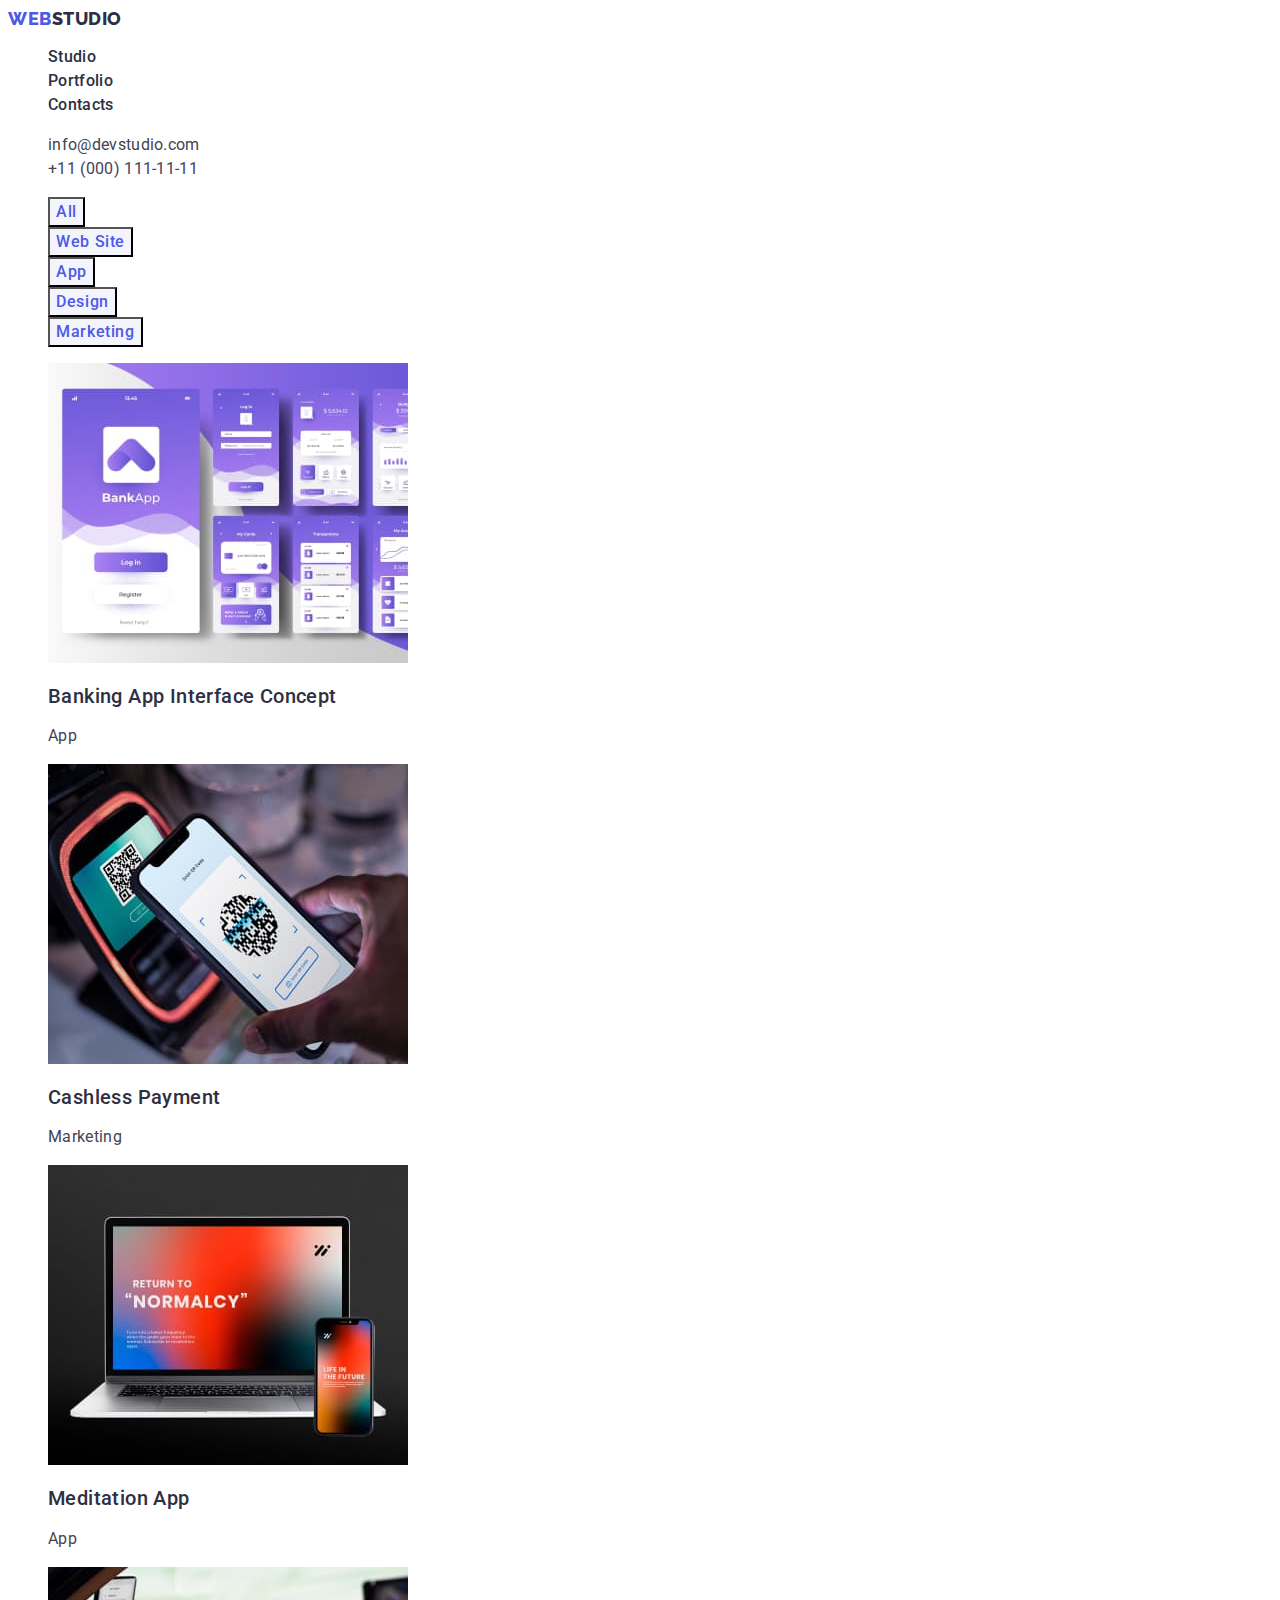
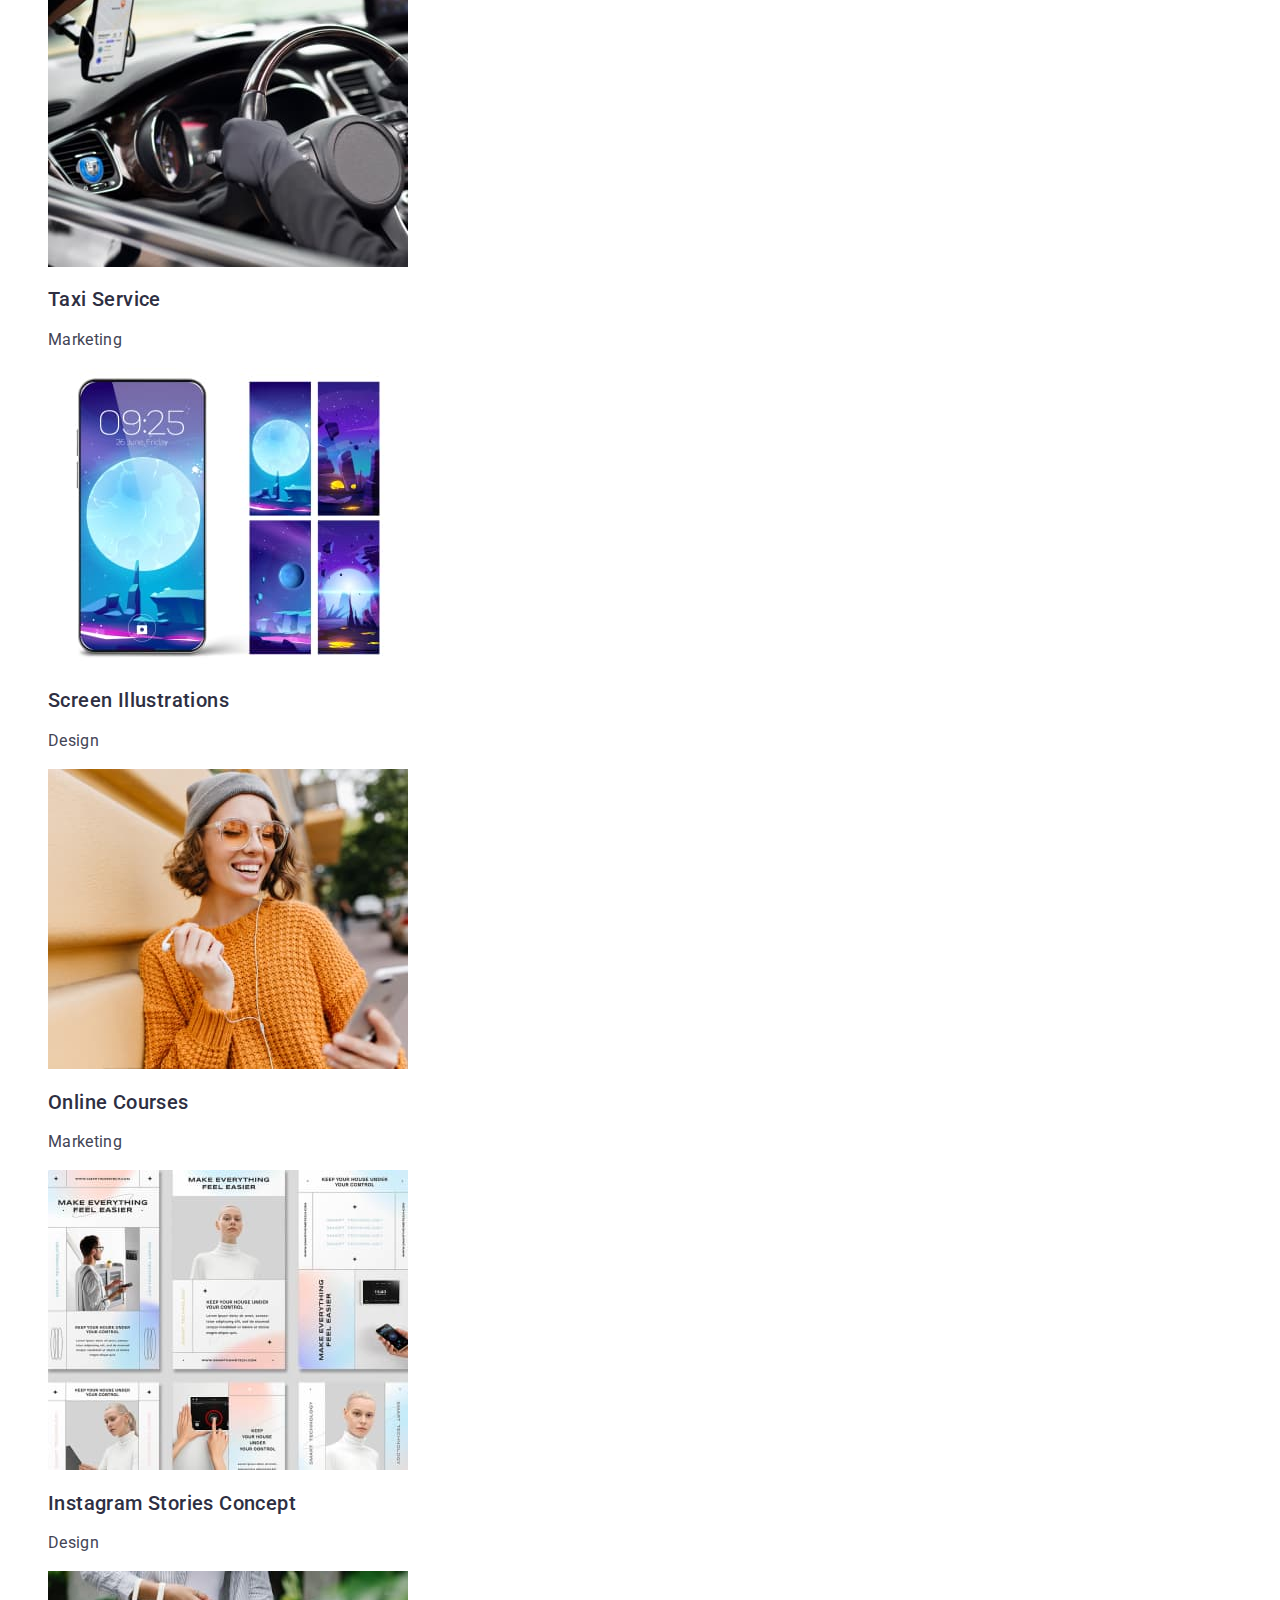
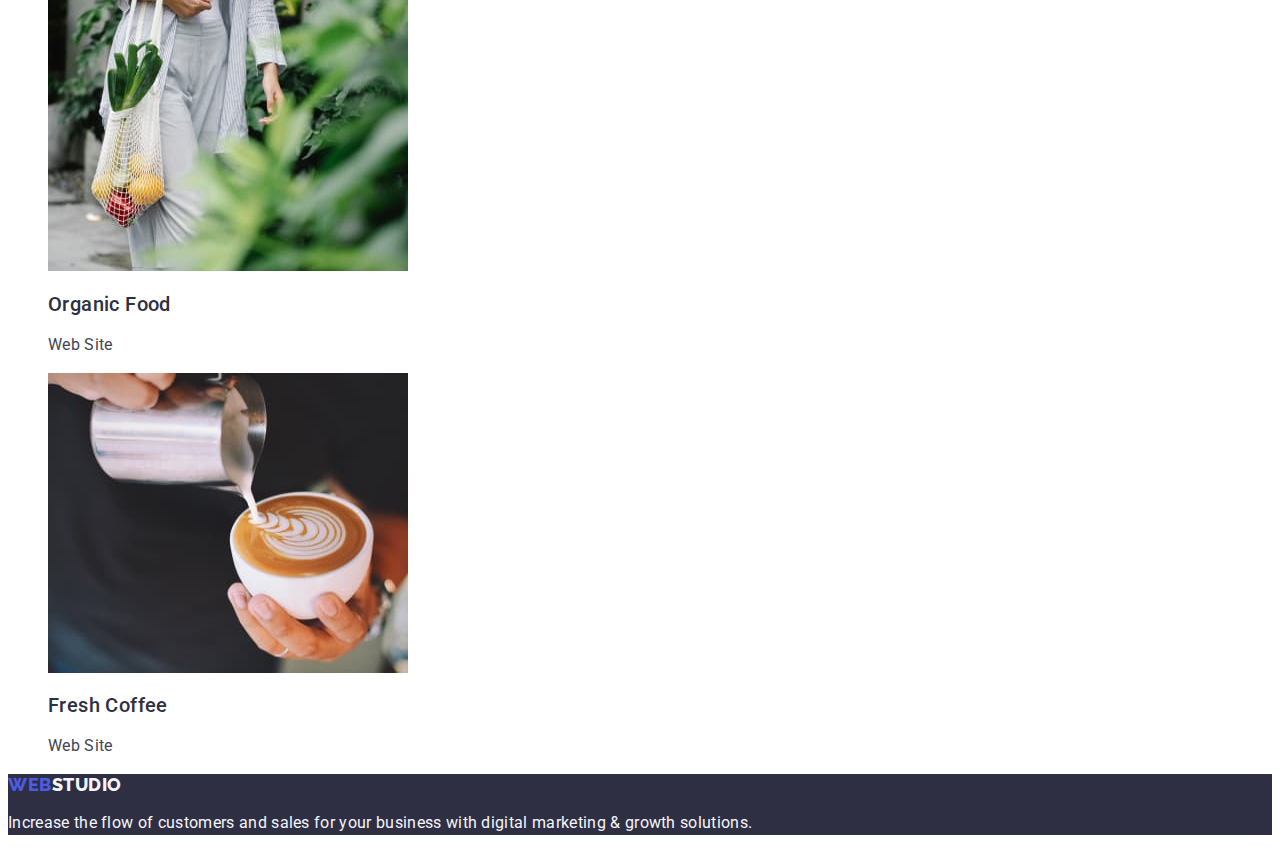
==== portfolio.html @ 8876ca2d "Initial commit" ====
<!DOCTYPE html>
<html lang="en">
  <head>
    <meta charset="UTF-8" />
    <meta http-equiv="X-UA-Compatible" content="IE=edge" />
    <meta name="viewport" content="width=device-width, initial-scale=1.0" />
    <title>Webstudio</title>
    <link rel="preconnect" href="https://fonts.googleapis.com" />
    <link rel="preconnect" href="https://fonts.gstatic.com" crossorigin />
    <link
      href="https://fonts.googleapis.com/css2?family=Raleway:wght@800&family=Roboto:wght@400;500;700;900&display=swap"
      rel="stylesheet"
    />
    <link rel="stylesheet" href="./css/styles.css" />
  </head>
  <body>
    <!-- Top line -->
    <header class="page-header">
      <nav class="navigation">
        <a class="logo link" href="./index.html"
          >Web<span class="logo-top">Studio</span></a
        >
        <ul class="menu list">
          <li class="menu-item">
            <a class="menu-link link" href="./index.html">Studio</a>
          </li>
          <li class="menu-item">
            <a class="menu-link link" href="./portfolio.html">Portfolio</a>
          </li>
          <li class="menu-item">
            <a class="menu-link link" href="">Contacts</a>
          </li>
        </ul>
      </nav>
      <address class="contact-info">
        <ul class="contact-list list">
          <li class="contact-list-item">
            <a class="contact-details link" href="mailto:info@devstudio.com"
              >info@devstudio.com</a
            >
          </li>
          <li class="contact-list-item">
            <a class="contact-details link" href="tel:+110001111111"
              >+11 (000) 111-11-11</a
            >
          </li>
        </ul>
      </address>
    </header>
    <main>
      <!-- Our projects -->
      <section class="projects">
        <h1 hidden>Our recent projects</h1>
        <!-- Filters -->
        <ul class="filters list">
          <li class="filters-item">
            <button class="filters-btn" type="button">All</button>
          </li>
          <li class="filters-item">
            <button class="filters-btn" type="button">Web Site</button>
          </li>
          <li class="filters-item">
            <button class="filters-btn" type="button">App</button>
          </li>
          <li class="filters-item">
            <button class="filters-btn" type="button">Design</button>
          </li>
          <li class="filters-item">
            <button class="filters-btn" type="button">Marketing</button>
          </li>
        </ul>
        <ul class="projects-list list">
          <li class="projects-list-item">
            <a class="projects-link link" href="">
              <img
                class="projects-img"
                src="./images/portfolio/img-8.jpg"
                alt="Online banking"
                width="360"
                height="300"
              />
              <h2 class="subtitle">Banking App Interface Concept</h2>
              <p class="text">App</p>
            </a>
          </li>
          <li class="projects-list-item">
            <a class="projects-link link" href=""
              ><img
                class="projects-img"
                src="./images/portfolio/img-7.jpg"
                alt="QR payment"
                width="360"
                height="300"
              />
              <h2 class="subtitle">Cashless Payment</h2>
              <p class="text">Marketing</p>
            </a>
          </li>
          <li class="projects-list-item">
            <a class="projects-link link" href=""
              ><img
                class="projects-img"
                src="./images/portfolio/img-6.jpg"
                alt="Laptop and phone"
                width="360"
                height="300"
              />
              <h2 class="subtitle">Meditation App</h2>
              <p class="text">App</p>
            </a>
          </li>
          <li class="projects-list-item">
            <a class="projects-link link" href="">
              <img
                class="projects-img"
                src="./images/portfolio/img-5.jpg"
                alt="Car interior"
                width="360"
                height="300"
              />
              <h2 class="subtitle">Taxi Service</h2>
              <p class="text">Marketing</p>
            </a>
          </li>
          <li class="projects-list-item">
            <a class="projects-link link" href=""
              ><img
                class="projects-img"
                src="./images/portfolio/img-4.jpg"
                alt="Phone with screensavers"
                width="360"
                height="300"
              />
              <h2 class="subtitle">Screen Illustrations</h2>
              <p class="text">Design</p>
            </a>
          </li>
          <li class="projects-list-item">
            <a class="projects-link link" href=""
              ><img
                class="projects-img"
                src="./images/portfolio/img-3.jpg"
                alt="Lucky girl with a phone"
                width="360"
                height="300"
              />
              <h2 class="subtitle">Online Courses</h2>
              <p class="text">Marketing</p>
            </a>
          </li>
          <li class="projects-list-item">
            <a class="projects-link link" href=""
              ><img
                class="projects-img"
                src="./images/portfolio/img-2.jpg"
                alt="Options for social media posts"
                width="360"
                height="300"
              />
              <h2 class="subtitle">Instagram Stories Concept</h2>
              <p class="text">Design</p>
            </a>
          </li>
          <li class="projects-list-item">
            <a class="projects-link link" href=""
              ><img
                class="projects-img"
                src="./images/portfolio/img-1.jpg"
                alt="Girl with a fruit basket"
                width="360"
                height="300"
              />
              <h2 class="subtitle">Organic Food</h2>
              <p class="text">Web Site</p>
            </a>
          </li>
          <li class="projects-list-item">
            <a class="projects-link link" href=""
              ><img
                class="projects-img"
                src="./images/portfolio/img.jpg"
                alt="Coffee cup"
                width="360"
                height="300"
              />
              <h2 class="subtitle">Fresh Coffee</h2>
              <p class="text">Web Site</p>
            </a>
          </li>
        </ul>
      </section>
    </main>

    <!-- Footer -->
    <footer class="footer">
      <a class="logo link" href="./index.html"
        >Web<span class="logo-bottom">Studio</span></a
      >
      <p class="text footer-text">
        Increase the flow of customers and sales for your business with digital
        marketing & growth solutions.
      </p>
    </footer>
  </body>
</html>
---- css/styles.css ----
/* Цвета */
/* основной цвет текста #434455 */
/* вторичный цвет текса #2E2F42 */
/* акцент   #4D5AE5 */
/* вторичный акцент #404BBF */
/* белый основной #F4F4FD */
/* белый вторичный #FFFFFF */
/* цвет фона страницы основной #FFFFFF */
/* цвет фона страницы вторичный #F4F4FD */

:root{

    /* ===Font=== */
 --primary-font: 'Roboto', sans-serif;
 --secondary-font: 'Raleway', sans-serif;
    /* ===Color=== */
 --primary-text-color: #434455;
 --secondary-text-color: #2E2F42;
 --primary-accent-color: #4D5AE5;
 --secondary-accent-color: #404BBF;
 --primary-white-color: #F4F4FD;
 --secondary-white-color: #FFFFFF;
 --primary-bgc: #FFFFFF;
 --secondary-bgc: #F4F4FD;
 --hero-bgc: #2E2F42;

} 


    /* ================= Resetting styles =================== */

.list{
    list-style: none;
}

.link{
    text-decoration: none;
}
    /* =================/Resetting styles==================== */


    /* =================== COMPONENTS ======================= */

.logo{
    font-family: var(--secondary-font);
    text-transform: uppercase;
    font-weight: 800;
    font-size: 18px;
    line-height: 1.17;
    letter-spacing: 0.03em;
    color: var(--primary-accent-color);
    }

.heading{
    font-size: 36px;
    line-height: 1.11;
    text-align: center;
    letter-spacing: 0.02em;
    text-transform: capitalize;
    color: var(--secondary-text-color);
}

.subtitle{
    font-weight: 500;
    font-size: 20px;
    line-height: 1.2;
    letter-spacing: 0.02em;
    color: var(--secondary-text-color);
}

.text{
    font-size: 16px;
    line-height: 1.5;
    letter-spacing: 0.02em;
}   
    
    /* =================== /COMPONENTS ======================== */

body{
    font-family: var(--primary-font);
    background-color: var(--primary-bgc);
    color: var(--primary-text-color);
}

                                                 /**
                                                   |============================
                                                   | Main-page
                                                   |============================
                                                 */

    /* ===================== Top line ======================== */

.logo-top{
    color: var(--secondary-text-color);
}

.menu-link{
    font-weight: 500;
    font-size: 16px;
    line-height: 1.5;
    letter-spacing: 0.02em;
    color: var(--secondary-text-color);
}

.menu-link:hover, 
.menu-link:focus{
    color: var(--secondary-accent-color);
}

.contact-info{
    font-style:normal;
}

.contact-details{
    font-size: 16px;
    line-height: 1.5;
    letter-spacing: 0.02em;
    color: var(--primary-text-color);
}

.contact-details:hover,
.contact-details:focus{
    color:var(--secondary-accent-color);
}


    /* ================== /Top line ====================== */

    /* ====================== Hero ======================= */

 .hero{
    background-color: var(--hero-bgc);
 }

 .hero-title{
    font-size: 56px;
    line-height: 1.07;
    text-align: center;
    letter-spacing: 0.02em;
    color: var(--secondary-white-color);

 }

 .hero-btn{
    font-family: inherit;
    font-weight: 500;
    font-size: 16px;
    line-height: 1.5;
    letter-spacing: 0.04em;
    color: var(--secondary-white-color);
    background-color: var(--primary-accent-color);
    cursor: pointer;
 }

 .hero-btn:hover,
 .hero-btn:focus{
    background-color: var(--secondary-accent-color);
 }

    /* ===================== /Hero ========================= */


    /* ==================== Studio features ================ */

    /* =================== /Studio features ================ */


    /* =================== Work examples =================== */

    /* ================== /Work examples =================== */


    /* ====================== Team ========================= */

.team{
    background-color: var(--secondary-bgc);
}

.team-item{
    background-color: var(--primary-bgc);
}

.team-title{
    text-align: center;
}

.team-text{
    text-align: center;
}
    /* ====================== Team ======================== */


    /* ================== Footer ========================= */
.footer{
    background-color: var(--secondary-text-color);
    }
    

.logo-bottom{
    color: var(--primary-white-color)
}

.footer-text{
    color: var(--primary-white-color);
}

     /* ================= /Footer ======================= */


                                             /**
                                               |============================
                                               | Portfolio-page
                                               |============================
                                             */


/* ==================== Our projects ================ */
.filters-btn{
    font-family: inherit;
    font-weight: 500;
    font-size: 16px;
    line-height: 1.5;
    letter-spacing: 0.04em;
    color: var(--primary-accent-color);
    background-color: var(--primary-white-color);
    cursor: pointer;
}

.filters-btn:hover,
.filters-btn:focus{
    color: var(--secondary-white-color);
    background-color: var(--secondary-accent-color);
}

.projects-link > .text{
    color: var(--primary-text-color);
}
/* ==================== /Our projects ================ */
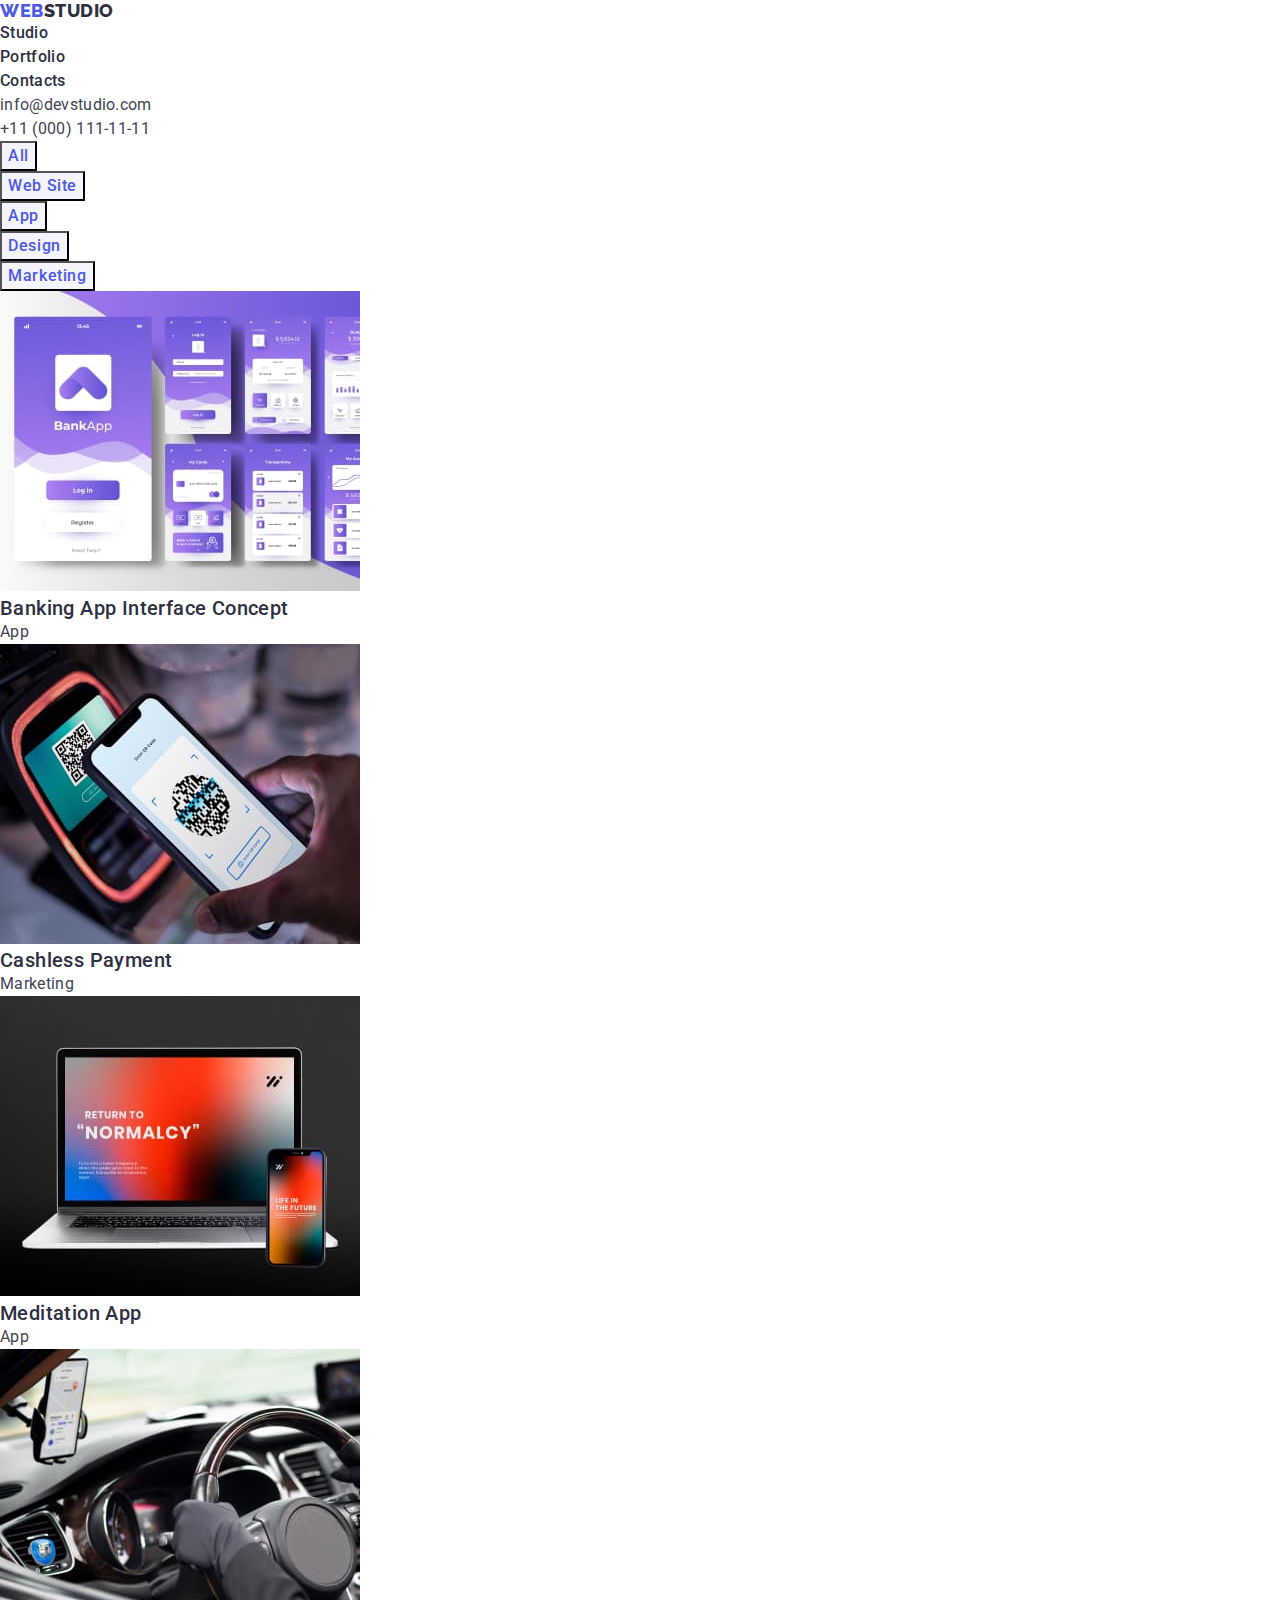
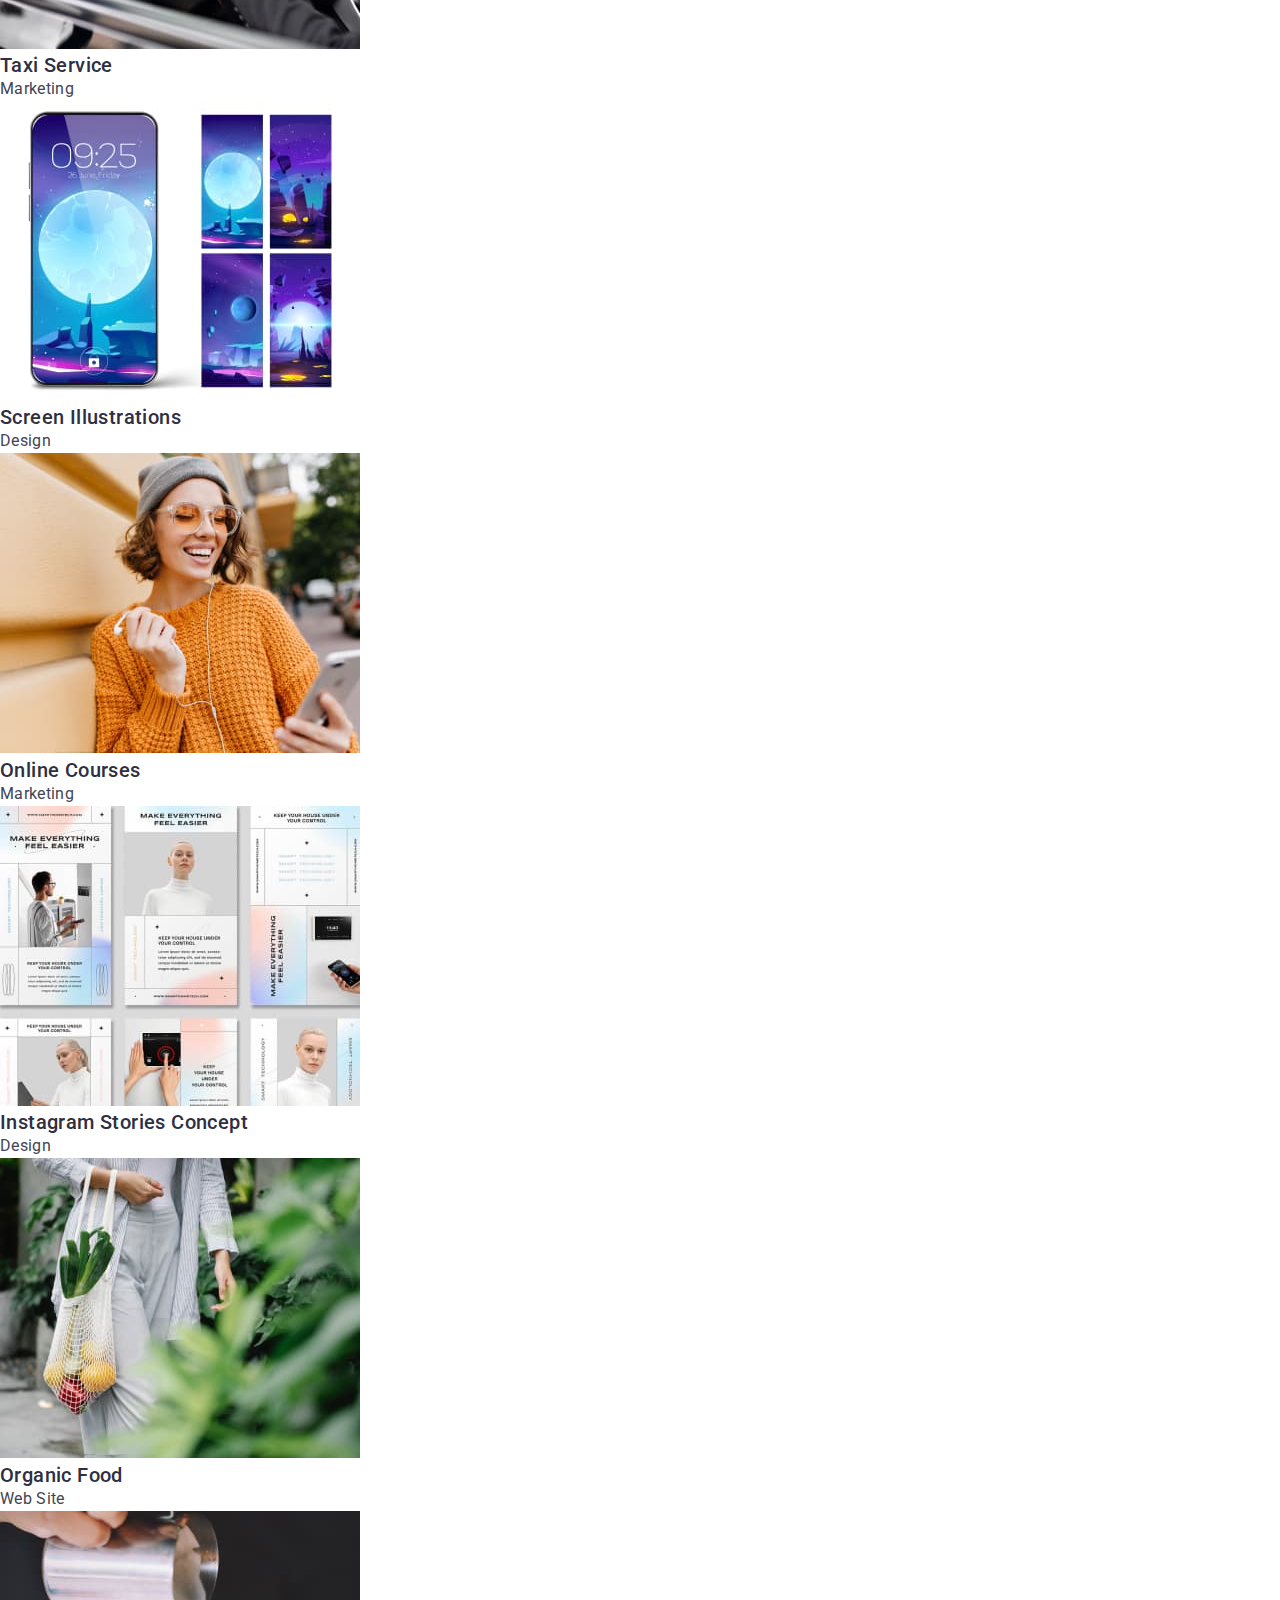
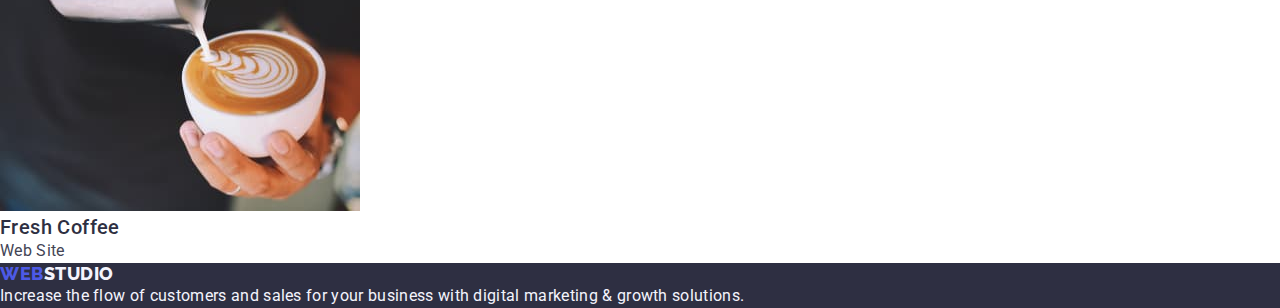
==== commit 3566294d: "Added normalize. reset titles and lists" ====
--- a/portfolio.html
+++ b/portfolio.html
@@ -5,6 +5,10 @@
     <meta http-equiv="X-UA-Compatible" content="IE=edge" />
     <meta name="viewport" content="width=device-width, initial-scale=1.0" />
     <title>Webstudio</title>
+    <link
+      rel="stylesheet"
+      href="https://cdn.jsdelivr.net/npm/modern-normalize@1.1.0/modern-normalize.min.css"
+    />
     <link rel="preconnect" href="https://fonts.googleapis.com" />
     <link rel="preconnect" href="https://fonts.gstatic.com" crossorigin />
     <link
--- a/css/styles.css
+++ b/css/styles.css
@@ -29,6 +29,20 @@
 
     /* ================= Resetting styles =================== */
 
+h1, 
+h2, 
+h3, 
+p{
+    margin-top: 0;
+    margin-bottom: 0;
+}
+
+ul{
+    margin-top: 0;
+    margin-bottom: 0;
+    padding-left: 0;
+}
+
 .list{
     list-style: none;
 }
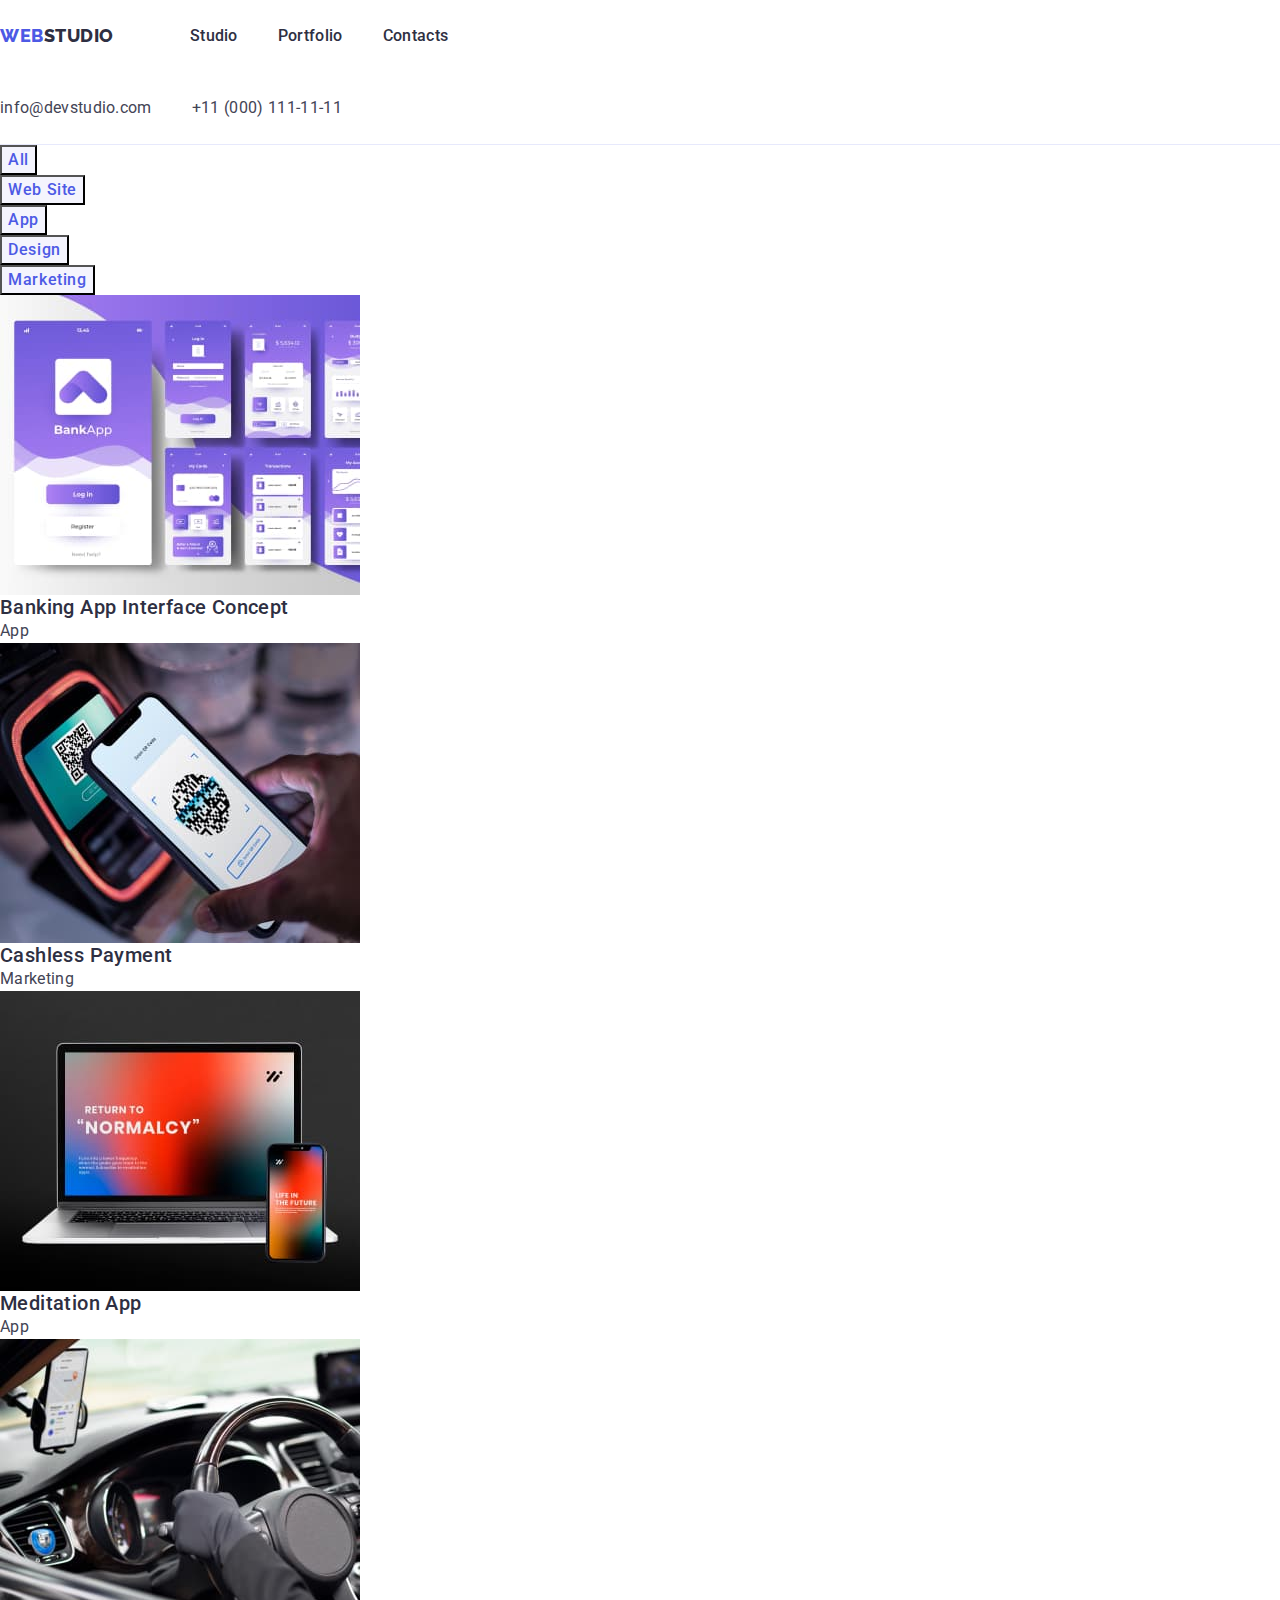
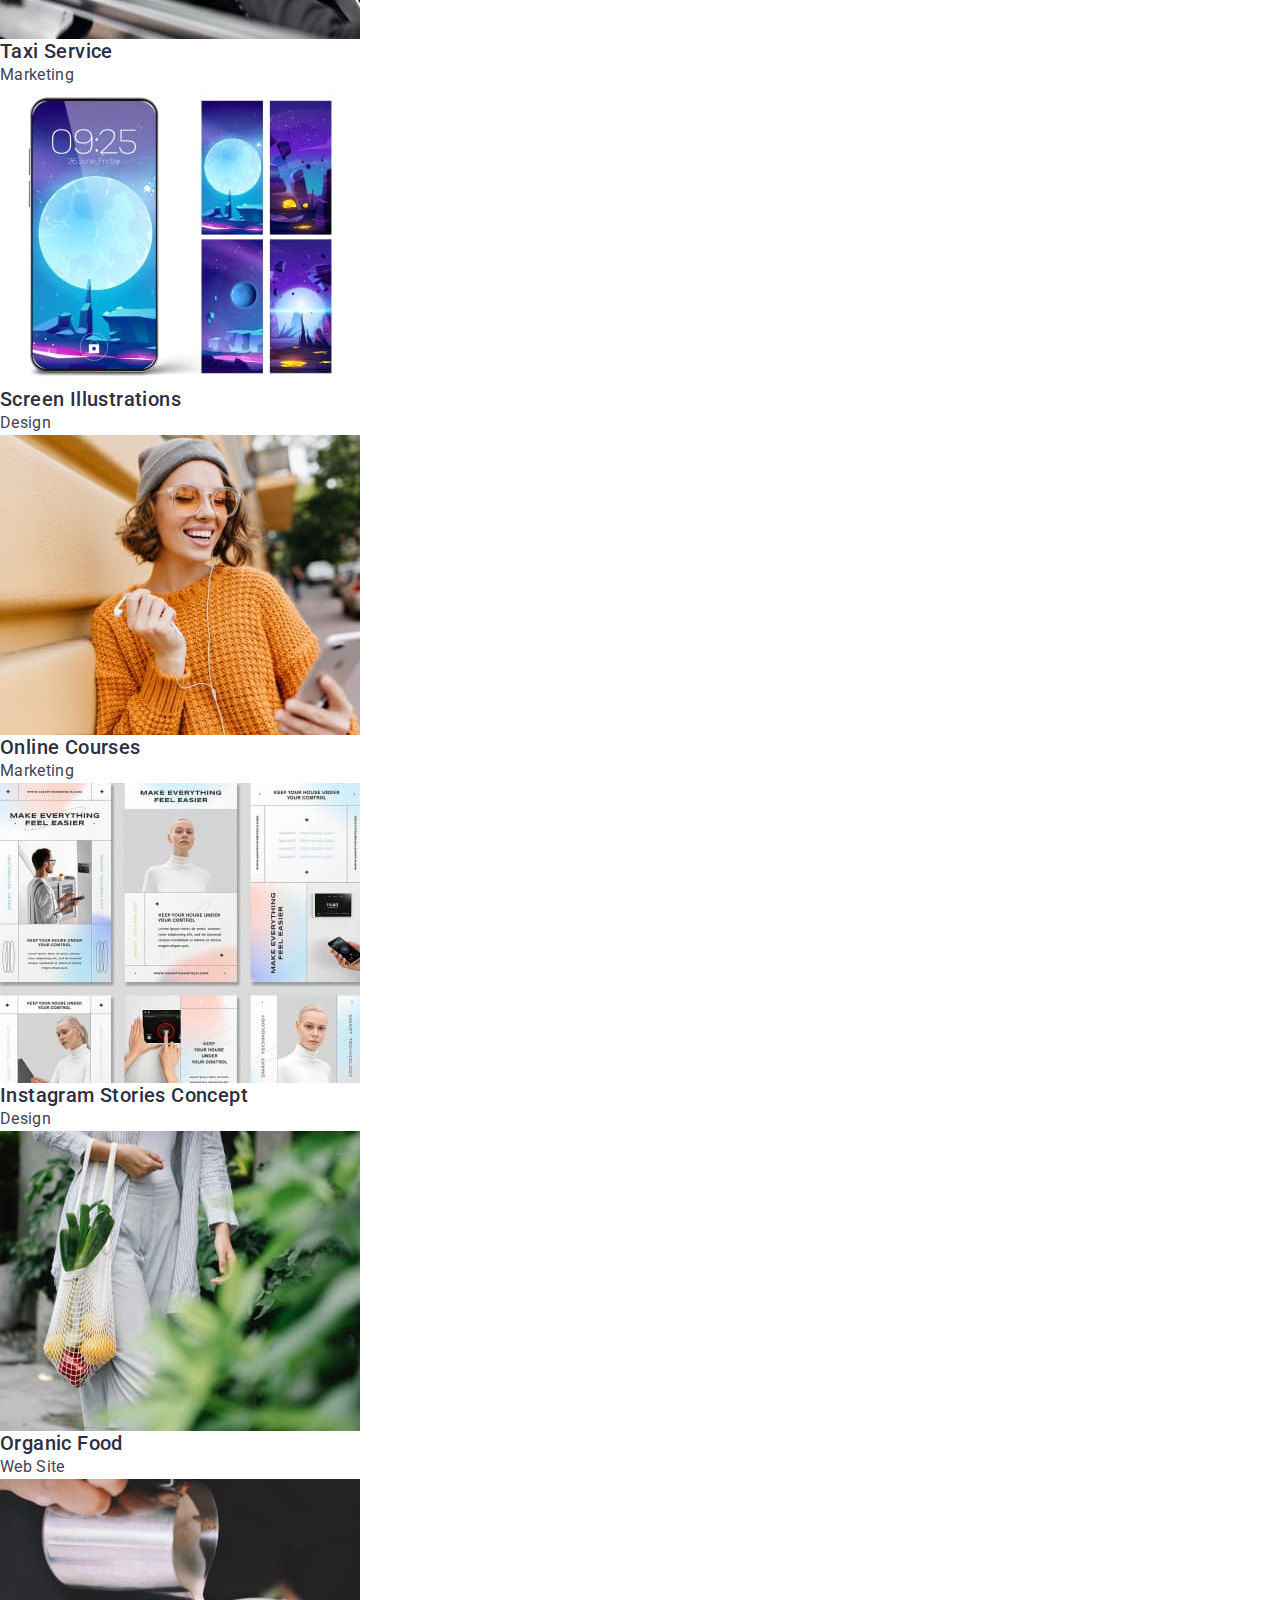
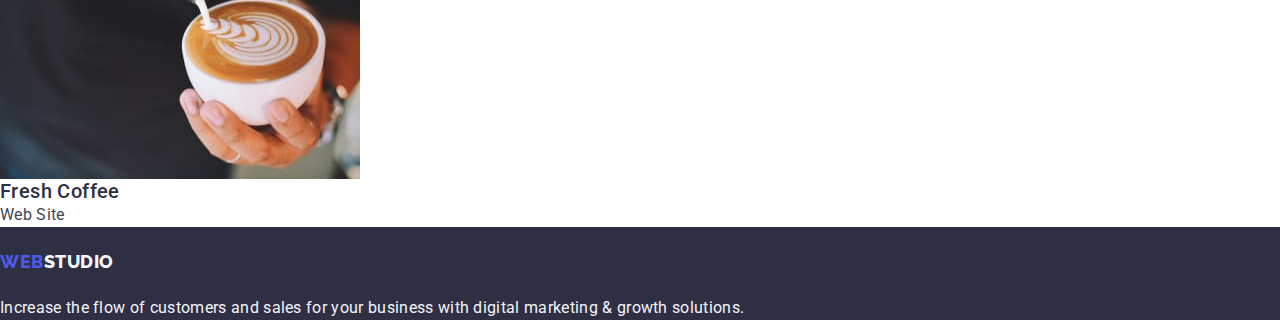
==== commit 0cb24482: "Added Flexbox for header" ====
--- a/portfolio.html
+++ b/portfolio.html
@@ -54,7 +54,7 @@
     <main>
       <!-- Our projects -->
       <section class="projects">
-        <h1 hidden>Our recent projects</h1>
+        <h1 class="visually-hidden">Our recent projects</h1>
         <!-- Filters -->
         <ul class="filters list">
           <li class="filters-item">
--- a/css/styles.css
+++ b/css/styles.css
@@ -23,6 +23,7 @@
  --primary-bgc: #FFFFFF;
  --secondary-bgc: #F4F4FD;
  --hero-bgc: #2E2F42;
+ --header-border-bottom: #E7E9FC
 
 } 
 
@@ -43,6 +44,10 @@
     padding-left: 0;
 }
 
+img{
+    display: block;
+}
+
 .list{
     list-style: none;
 }
@@ -56,6 +61,10 @@
     /* =================== COMPONENTS ======================= */
 
 .logo{
+    display: block;
+    padding-top: 24px;
+    padding-bottom: 24px;
+    
     font-family: var(--secondary-font);
     text-transform: uppercase;
     font-weight: 800;
@@ -63,6 +72,8 @@
     line-height: 1.17;
     letter-spacing: 0.03em;
     color: var(--primary-accent-color);
+
+    margin-right: 76px;
     }
 
 .heading{
@@ -87,6 +98,31 @@
     line-height: 1.5;
     letter-spacing: 0.02em;
 }   
+
+.container{
+    width: 1158px;
+    padding-left: 15px;
+    padding-right: 15px;
+    margin-left: auto;
+    margin-right: auto;
+
+    outline: 2px solid red;
+    outline-offset: -2px;
+}
+
+.visually-hidden {
+    position: absolute;
+    width: 1px;
+    height: 1px;
+    margin: -1px;
+    border: 0;
+    padding: 0;
+
+    white-space: nowrap;
+    clip-path: inset(100%);
+    clip: rect(0 0 0 0);
+    overflow: hidden;
+}
     
     /* =================== /COMPONENTS ======================== */
 
@@ -103,12 +139,20 @@
                                                  */
 
     /* ===================== Top line ======================== */
+.page-header{
+    border-bottom: 1px solid var(--header-border-bottom);
+}
+
 
 .logo-top{
     color: var(--secondary-text-color);
 }
 
 .menu-link{
+    display: block;
+    padding-top: 24px;
+    padding-bottom: 24px;
+
     font-weight: 500;
     font-size: 16px;
     line-height: 1.5;
@@ -123,9 +167,14 @@
 
 .contact-info{
     font-style:normal;
+    margin-left: auto;
 }
 
 .contact-details{
+    display: block;
+    padding-top: 24px;
+    padding-bottom: 24px;
+    
     font-size: 16px;
     line-height: 1.5;
     letter-spacing: 0.02em;
@@ -137,6 +186,25 @@
     color:var(--secondary-accent-color);
 }
 
+.header-container{
+    display: flex;
+    align-items: center;
+}
+
+.navigation{
+    display: flex;
+    align-items: center;
+}
+
+.menu{
+    display: flex;
+    gap: 40px;
+}
+
+.contact-list{
+    display: flex;
+    gap: 40px;
+}
 
     /* ================== /Top line ====================== */
 
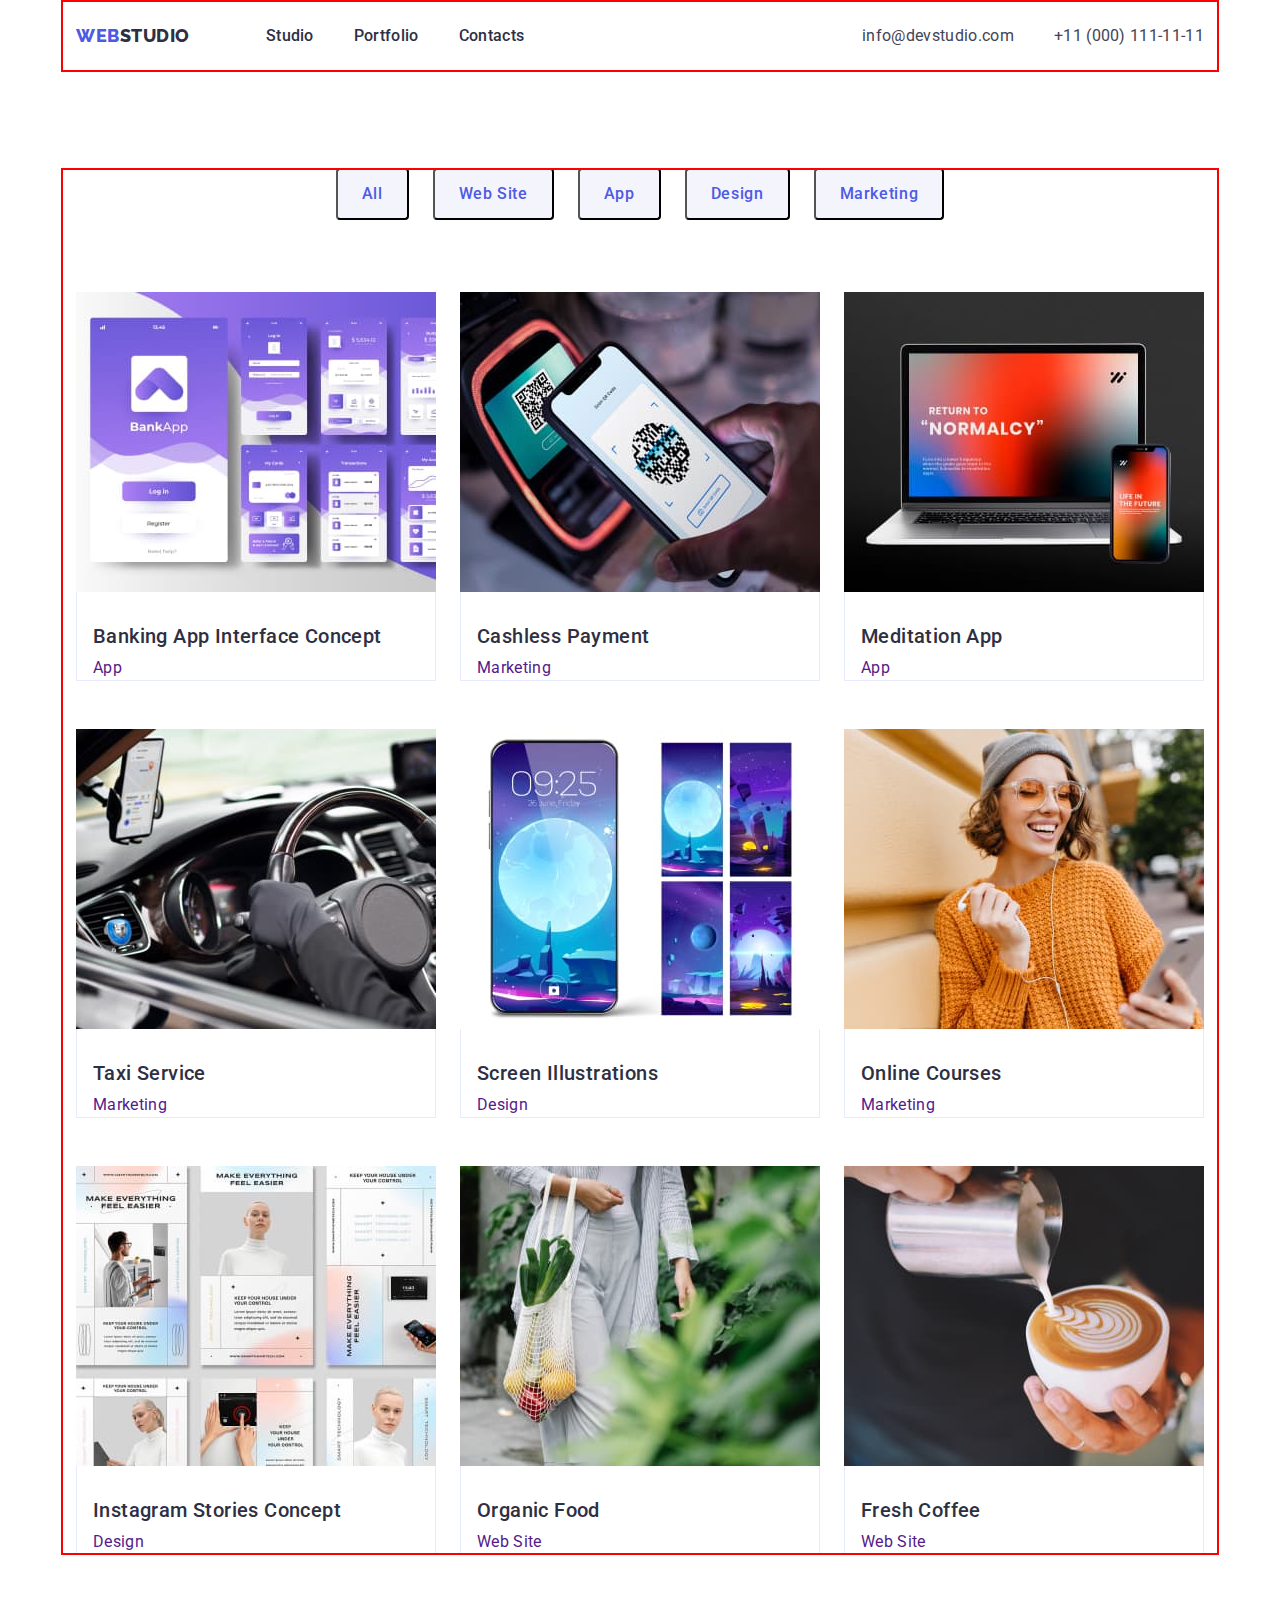
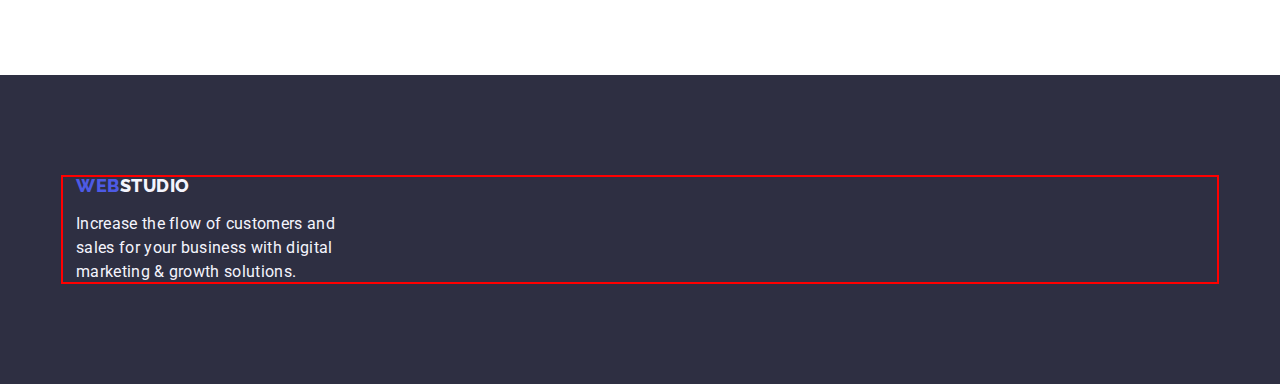
==== commit cdbf7974: "Added flexbox to Portfolio page" ====
--- a/portfolio.html
+++ b/portfolio.html
@@ -20,190 +20,214 @@
   <body>
     <!-- Top line -->
     <header class="page-header">
-      <nav class="navigation">
-        <a class="logo link" href="./index.html"
-          >Web<span class="logo-top">Studio</span></a
-        >
-        <ul class="menu list">
-          <li class="menu-item">
-            <a class="menu-link link" href="./index.html">Studio</a>
-          </li>
-          <li class="menu-item">
-            <a class="menu-link link" href="./portfolio.html">Portfolio</a>
-          </li>
-          <li class="menu-item">
-            <a class="menu-link link" href="">Contacts</a>
-          </li>
-        </ul>
-      </nav>
-      <address class="contact-info">
-        <ul class="contact-list list">
-          <li class="contact-list-item">
-            <a class="contact-details link" href="mailto:info@devstudio.com"
-              >info@devstudio.com</a
-            >
-          </li>
-          <li class="contact-list-item">
-            <a class="contact-details link" href="tel:+110001111111"
-              >+11 (000) 111-11-11</a
-            >
-          </li>
-        </ul>
-      </address>
+      <div class="header-container container">
+        <nav class="navigation">
+          <a class="logo link" href="./index.html"
+            >Web<span class="logo-top">Studio</span></a
+          >
+          <ul class="menu list">
+            <li class="menu-item">
+              <a class="menu-link link" href="./index.html">Studio</a>
+            </li>
+            <li class="menu-item">
+              <a class="menu-link link" href="./portfolio.html">Portfolio</a>
+            </li>
+            <li class="menu-item">
+              <a class="menu-link link" href="">Contacts</a>
+            </li>
+          </ul>
+        </nav>
+        <address class="contact-info">
+          <ul class="contact-list list">
+            <li class="contact-list-item">
+              <a class="contact-details link" href="mailto:info@devstudio.com"
+                >info@devstudio.com</a
+              >
+            </li>
+            <li class="contact-list-item">
+              <a class="contact-details link" href="tel:+110001111111"
+                >+11 (000) 111-11-11</a
+              >
+            </li>
+          </ul>
+        </address>
+      </div>
     </header>
     <main>
       <!-- Our projects -->
       <section class="projects">
-        <h1 class="visually-hidden">Our recent projects</h1>
-        <!-- Filters -->
-        <ul class="filters list">
-          <li class="filters-item">
-            <button class="filters-btn" type="button">All</button>
-          </li>
-          <li class="filters-item">
-            <button class="filters-btn" type="button">Web Site</button>
-          </li>
-          <li class="filters-item">
-            <button class="filters-btn" type="button">App</button>
-          </li>
-          <li class="filters-item">
-            <button class="filters-btn" type="button">Design</button>
-          </li>
-          <li class="filters-item">
-            <button class="filters-btn" type="button">Marketing</button>
-          </li>
-        </ul>
-        <ul class="projects-list list">
-          <li class="projects-list-item">
-            <a class="projects-link link" href="">
-              <img
-                class="projects-img"
-                src="./images/portfolio/img-8.jpg"
-                alt="Online banking"
-                width="360"
-                height="300"
-              />
-              <h2 class="subtitle">Banking App Interface Concept</h2>
-              <p class="text">App</p>
-            </a>
-          </li>
-          <li class="projects-list-item">
-            <a class="projects-link link" href=""
-              ><img
-                class="projects-img"
-                src="./images/portfolio/img-7.jpg"
-                alt="QR payment"
-                width="360"
-                height="300"
-              />
-              <h2 class="subtitle">Cashless Payment</h2>
-              <p class="text">Marketing</p>
-            </a>
-          </li>
-          <li class="projects-list-item">
-            <a class="projects-link link" href=""
-              ><img
-                class="projects-img"
-                src="./images/portfolio/img-6.jpg"
-                alt="Laptop and phone"
-                width="360"
-                height="300"
-              />
-              <h2 class="subtitle">Meditation App</h2>
-              <p class="text">App</p>
-            </a>
-          </li>
-          <li class="projects-list-item">
-            <a class="projects-link link" href="">
-              <img
-                class="projects-img"
-                src="./images/portfolio/img-5.jpg"
-                alt="Car interior"
-                width="360"
-                height="300"
-              />
-              <h2 class="subtitle">Taxi Service</h2>
-              <p class="text">Marketing</p>
-            </a>
-          </li>
-          <li class="projects-list-item">
-            <a class="projects-link link" href=""
-              ><img
-                class="projects-img"
-                src="./images/portfolio/img-4.jpg"
-                alt="Phone with screensavers"
-                width="360"
-                height="300"
-              />
-              <h2 class="subtitle">Screen Illustrations</h2>
-              <p class="text">Design</p>
-            </a>
-          </li>
-          <li class="projects-list-item">
-            <a class="projects-link link" href=""
-              ><img
-                class="projects-img"
-                src="./images/portfolio/img-3.jpg"
-                alt="Lucky girl with a phone"
-                width="360"
-                height="300"
-              />
-              <h2 class="subtitle">Online Courses</h2>
-              <p class="text">Marketing</p>
-            </a>
-          </li>
-          <li class="projects-list-item">
-            <a class="projects-link link" href=""
-              ><img
-                class="projects-img"
-                src="./images/portfolio/img-2.jpg"
-                alt="Options for social media posts"
-                width="360"
-                height="300"
-              />
-              <h2 class="subtitle">Instagram Stories Concept</h2>
-              <p class="text">Design</p>
-            </a>
-          </li>
-          <li class="projects-list-item">
-            <a class="projects-link link" href=""
-              ><img
-                class="projects-img"
-                src="./images/portfolio/img-1.jpg"
-                alt="Girl with a fruit basket"
-                width="360"
-                height="300"
-              />
-              <h2 class="subtitle">Organic Food</h2>
-              <p class="text">Web Site</p>
-            </a>
-          </li>
-          <li class="projects-list-item">
-            <a class="projects-link link" href=""
-              ><img
-                class="projects-img"
-                src="./images/portfolio/img.jpg"
-                alt="Coffee cup"
-                width="360"
-                height="300"
-              />
-              <h2 class="subtitle">Fresh Coffee</h2>
-              <p class="text">Web Site</p>
-            </a>
-          </li>
-        </ul>
+        <div class="container">
+          <h1 class="visually-hidden">Our recent projects</h1>
+          <!-- Filters -->
+          <ul class="filters list">
+            <li class="filters-item">
+              <button class="filters-btn" type="button">All</button>
+            </li>
+            <li class="filters-item">
+              <button class="filters-btn" type="button">Web Site</button>
+            </li>
+            <li class="filters-item">
+              <button class="filters-btn" type="button">App</button>
+            </li>
+            <li class="filters-item">
+              <button class="filters-btn" type="button">Design</button>
+            </li>
+            <li class="filters-item">
+              <button class="filters-btn" type="button">Marketing</button>
+            </li>
+          </ul>
+          <ul class="projects-list list">
+            <li class="projects-list-item">
+              <a class="projects-link link" href="">
+                <img
+                  class="projects-img"
+                  src="./images/portfolio/img-8.jpg"
+                  alt="Online banking"
+                  width="360"
+                  height="300"
+                />
+                <div class="project-name">
+                  <h2 class="subtitle">Banking App Interface Concept</h2>
+                  <p class="text">App</p>
+                </div>
+              </a>
+            </li>
+            <li class="projects-list-item">
+              <a class="projects-link link" href=""
+                ><img
+                  class="projects-img"
+                  src="./images/portfolio/img-7.jpg"
+                  alt="QR payment"
+                  width="360"
+                  height="300"
+                />
+                <div class="project-name">
+                  <h2 class="subtitle">Cashless Payment</h2>
+                  <p class="text">Marketing</p>
+                </div>
+              </a>
+            </li>
+            <li class="projects-list-item">
+              <a class="projects-link link" href=""
+                ><img
+                  class="projects-img"
+                  src="./images/portfolio/img-6.jpg"
+                  alt="Laptop and phone"
+                  width="360"
+                  height="300"
+                />
+                <div class="project-name">
+                  <h2 class="subtitle">Meditation App</h2>
+                  <p class="text">App</p>
+                </div>
+              </a>
+            </li>
+            <li class="projects-list-item">
+              <a class="projects-link link" href="">
+                <img
+                  class="projects-img"
+                  src="./images/portfolio/img-5.jpg"
+                  alt="Car interior"
+                  width="360"
+                  height="300"
+                />
+                <div class="project-name">
+                  <h2 class="subtitle">Taxi Service</h2>
+                  <p class="text">Marketing</p>
+                </div>
+              </a>
+            </li>
+            <li class="projects-list-item">
+              <a class="projects-link link" href=""
+                ><img
+                  class="projects-img"
+                  src="./images/portfolio/img-4.jpg"
+                  alt="Phone with screensavers"
+                  width="360"
+                  height="300"
+                />
+                <div class="project-name">
+                  <h2 class="subtitle">Screen Illustrations</h2>
+                  <p class="text">Design</p>
+                </div>
+              </a>
+            </li>
+            <li class="projects-list-item">
+              <a class="projects-link link" href=""
+                ><img
+                  class="projects-img"
+                  src="./images/portfolio/img-3.jpg"
+                  alt="Lucky girl with a phone"
+                  width="360"
+                  height="300"
+                />
+                <div class="project-name">
+                  <h2 class="subtitle">Online Courses</h2>
+                  <p class="text">Marketing</p>
+                </div>
+              </a>
+            </li>
+            <li class="projects-list-item">
+              <a class="projects-link link" href=""
+                ><img
+                  class="projects-img"
+                  src="./images/portfolio/img-2.jpg"
+                  alt="Options for social media posts"
+                  width="360"
+                  height="300"
+                />
+                <div class="project-name">
+                  <h2 class="subtitle">Instagram Stories Concept</h2>
+                  <p class="text">Design</p>
+                </div>
+              </a>
+            </li>
+            <li class="projects-list-item">
+              <a class="projects-link link" href=""
+                ><img
+                  class="projects-img"
+                  src="./images/portfolio/img-1.jpg"
+                  alt="Girl with a fruit basket"
+                  width="360"
+                  height="300"
+                />
+                <div class="project-name">
+                  <h2 class="subtitle">Organic Food</h2>
+                  <p class="text">Web Site</p>
+                </div>
+              </a>
+            </li>
+            <li class="projects-list-item">
+              <a class="projects-link link" href=""
+                ><img
+                  class="projects-img"
+                  src="./images/portfolio/img.jpg"
+                  alt="Coffee cup"
+                  width="360"
+                  height="300"
+                />
+                <div class="project-name">
+                  <h2 class="subtitle">Fresh Coffee</h2>
+                  <p class="text">Web Site</p>
+                </div>
+              </a>
+            </li>
+          </ul>
+        </div>
       </section>
     </main>
 
     <!-- Footer -->
     <footer class="footer">
-      <a class="logo link" href="./index.html"
-        >Web<span class="logo-bottom">Studio</span></a
-      >
-      <p class="text footer-text">
-        Increase the flow of customers and sales for your business with digital
-        marketing & growth solutions.
-      </p>
+      <div class="container">
+        <a class="logo link" href="./index.html"
+          >Web<span class="logo-bottom">Studio</span></a
+        >
+        <p class="text footer-text">
+          Increase the flow of customers and sales for your business with
+          digital marketing & growth solutions.
+        </p>
+      </div>
     </footer>
   </body>
 </html>
--- a/css/styles.css
+++ b/css/styles.css
@@ -23,7 +23,7 @@
  --primary-bgc: #FFFFFF;
  --secondary-bgc: #F4F4FD;
  --hero-bgc: #2E2F42;
- --header-border-bottom: #E7E9FC
+ --border-main: #E7E9FC
 
 } 
 
@@ -62,8 +62,6 @@
 
 .logo{
     display: block;
-    padding-top: 24px;
-    padding-bottom: 24px;
     
     font-family: var(--secondary-font);
     text-transform: uppercase;
@@ -83,6 +81,8 @@
     letter-spacing: 0.02em;
     text-transform: capitalize;
     color: var(--secondary-text-color);
+
+    margin-bottom: 72px;
 }
 
 .subtitle{
@@ -91,6 +91,7 @@
     line-height: 1.2;
     letter-spacing: 0.02em;
     color: var(--secondary-text-color);
+    margin-bottom: 8px;
 }
 
 .text{
@@ -123,6 +124,11 @@
     clip: rect(0 0 0 0);
     overflow: hidden;
 }
+
+.team-member{
+    padding-top: 32px;
+    padding-bottom: 32px;
+}
     
     /* =================== /COMPONENTS ======================== */
 
@@ -140,7 +146,7 @@
 
     /* ===================== Top line ======================== */
 .page-header{
-    border-bottom: 1px solid var(--header-border-bottom);
+    border-bottom: 1px solid var(border-main);
 }
 
 
@@ -212,9 +218,16 @@
 
  .hero{
     background-color: var(--hero-bgc);
+    padding-top: 188px;
+    padding-bottom: 188px;
  }
 
  .hero-title{
+    width: 496px;
+    margin-right: auto;
+    margin-left: auto;
+    margin-bottom: 48px;
+    
     font-size: 56px;
     line-height: 1.07;
     text-align: center;
@@ -224,11 +237,19 @@
  }
 
  .hero-btn{
+    display: block;
+    margin-left: auto;
+    margin-right: auto;
+    padding: 16px 32px;
+    border-radius: 4px;
+    box-shadow: 0px 4px 4px rgba(0, 0, 0, 0.15);
+
     font-family: inherit;
     font-weight: 500;
     font-size: 16px;
     line-height: 1.5;
     letter-spacing: 0.04em;
+    
     color: var(--secondary-white-color);
     background-color: var(--primary-accent-color);
     cursor: pointer;
@@ -243,11 +264,41 @@
 
 
     /* ==================== Studio features ================ */
-
+ .features{
+    padding-top: 120px;
+    padding-bottom: 120px;
+ }
+
+ .features-list{
+    display: flex;
+    flex-wrap: wrap;
+    gap: 24px;
+
+ }
+
+ .features-item{
+    display: block;
+    width: calc((100% - 72px)/4);
+ }
     /* =================== /Studio features ================ */
 
 
     /* =================== Work examples =================== */
+
+ .examples{
+    padding-bottom: 120px;
+ }
+ 
+ .examples-list{
+    display: flex;
+    flex-wrap: wrap;
+    gap: 24px;
+ }
+
+
+ .examples-item{
+    width: calc((100% - 48px)/3);
+ }
 
     /* ================== /Work examples =================== */
 
@@ -256,10 +307,23 @@
 
 .team{
     background-color: var(--secondary-bgc);
+    padding-bottom: 120px;
+    padding-top: 120px;
+}
+
+.team-list{
+    display: flex;
+    flex-wrap: wrap;
+    gap: 24px
 }
 
 .team-item{
+    width: calc((100% - 72px)/4);
     background-color: var(--primary-bgc);
+    box-shadow: 0px 1px 6px rgba(46, 47, 66, 0.08), 
+    0px 1px 1px rgba(46, 47, 66, 0.16), 
+    0px 2px 1px rgba(46, 47, 66, 0.08);
+    border-radius: 0px 0px 4px 4px;
 }
 
 .team-title{
@@ -275,6 +339,8 @@
     /* ================== Footer ========================= */
 .footer{
     background-color: var(--secondary-text-color);
+    padding-top: 100px;
+    padding-bottom: 100px;
     }
     
 
@@ -284,6 +350,8 @@
 
 .footer-text{
     color: var(--primary-white-color);
+    width: 264px;
+    margin-top: 16px;
 }
 
      /* ================= /Footer ======================= */
@@ -297,7 +365,25 @@
 
 
 /* ==================== Our projects ================ */
+
+.projects{
+    padding-top: 96px;
+    padding-bottom: 120px;
+}
+
+.filters{
+    display: flex;
+    justify-content: center;
+    margin-bottom: 72px;
+    gap: 24px;
+}
+
 .filters-btn{
+    display: block;
+    padding: 12px 24px;
+    border: 1px solid var(border-main);
+    border-radius: 4px;
+    
     font-family: inherit;
     font-weight: 500;
     font-size: 16px;
@@ -317,4 +403,22 @@
 .projects-link > .text{
     color: var(--primary-text-color);
 }
+
+.projects-list{
+    display: flex;
+    flex-wrap: wrap;
+    column-gap: 24px;
+    row-gap: 48px;
+}
+
+.projects-list-item{
+    width: calc((100% - 48px)/3);
+}
+
+.project-name{
+    padding-top: 32px;
+    padding-left: 16px;
+    border: 1px solid var(--border-main);
+    border-top: none;
+}
 /* ==================== /Our projects ================ */